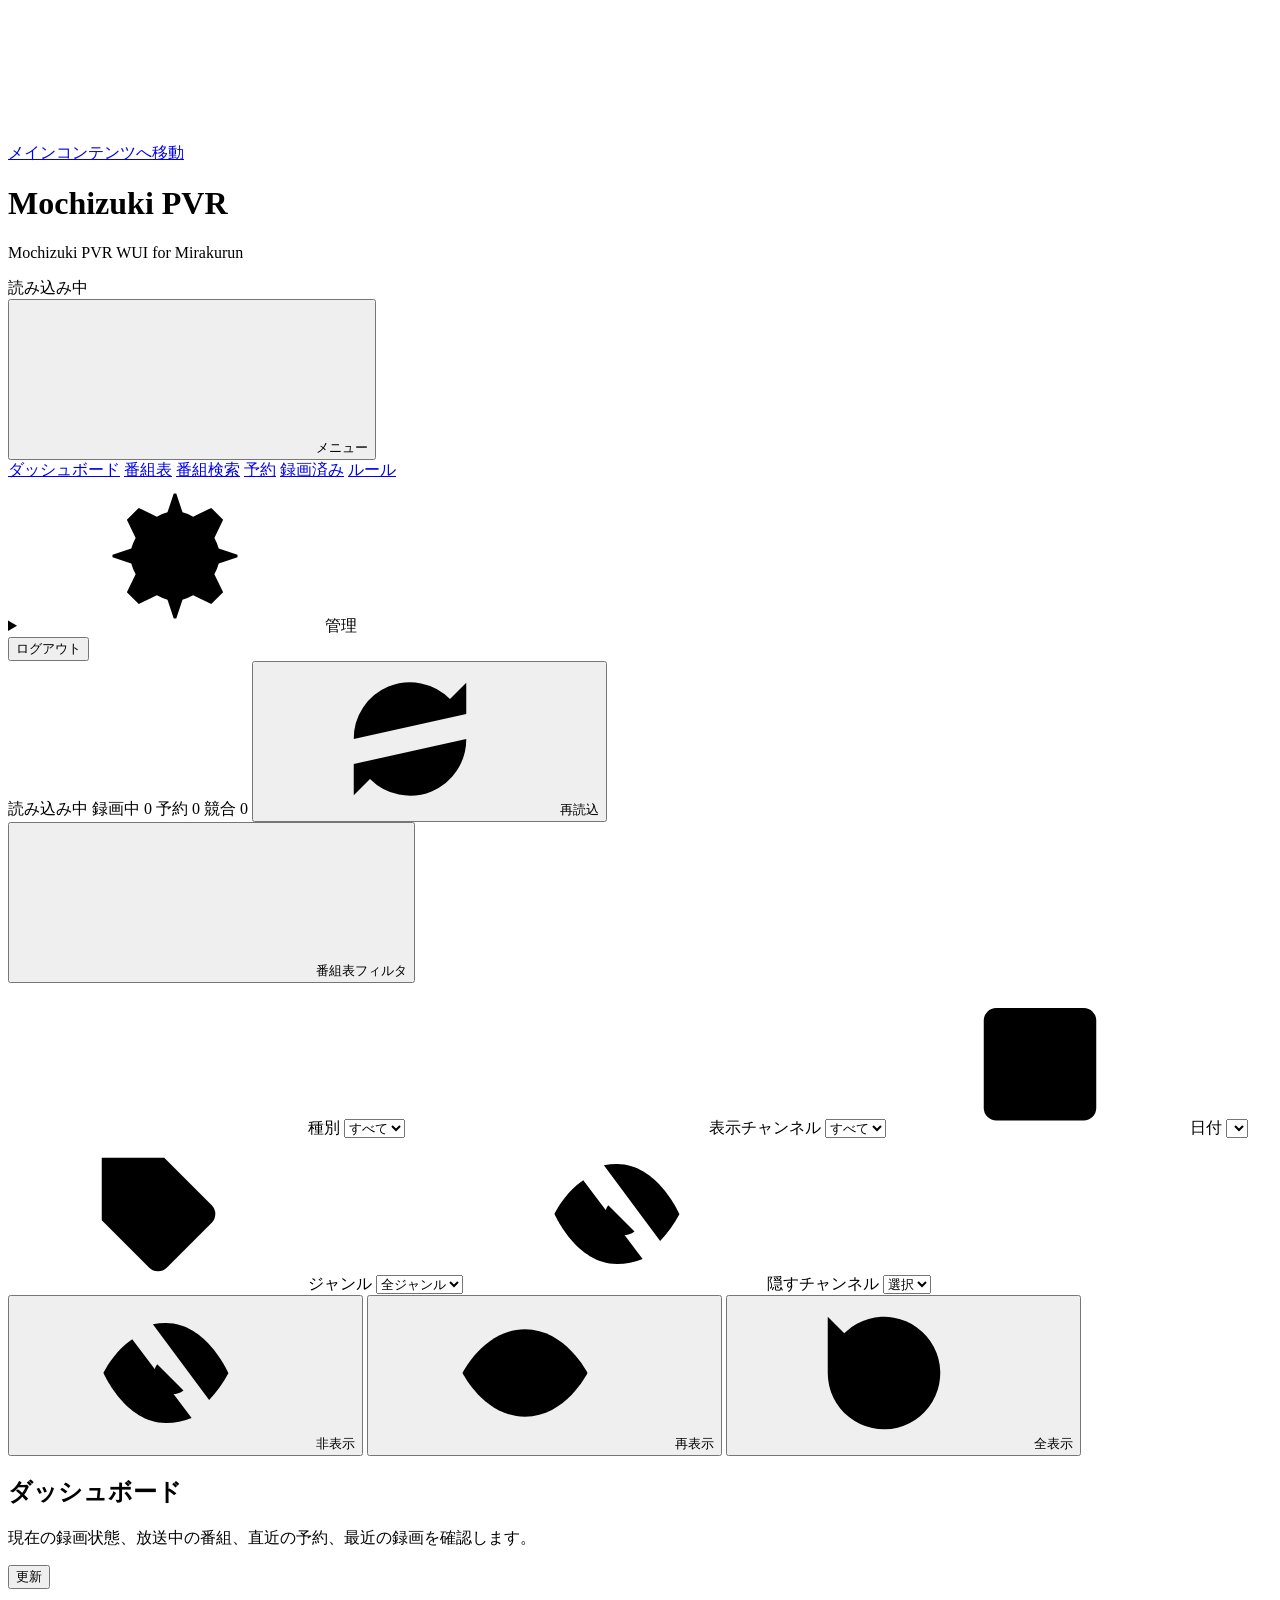
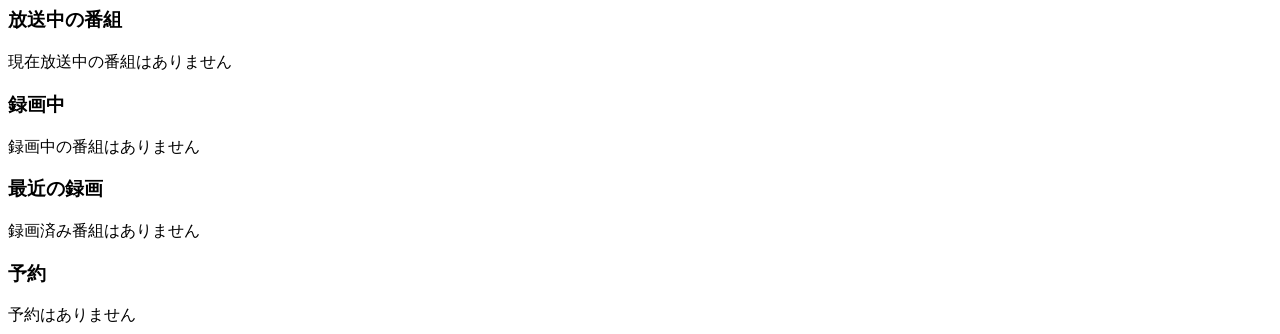
==== web/index.html @ fab5adf1 "Rename Strata PVR to Mochizuki PVR with upgrade compatibility" ====
<!doctype html>
<html lang="ja">
<head>
  <meta charset="utf-8">
  <meta name="viewport" content="width=device-width, initial-scale=1, viewport-fit=cover">
  <title>Mochizuki PVR WUI</title>
  <link rel="icon" href="data:,">
  <link rel="stylesheet" href="/styles.css">
</head>
<body>
  <a class="skip-link" href="#mainContent">メインコンテンツへ移動</a>
  <svg class="icon-sprite" aria-hidden="true" focusable="false">
    <symbol id="icon-calendar" viewBox="0 0 24 24">
      <path d="M8 2v4"></path><path d="M16 2v4"></path><path d="M3 10h18"></path><rect x="3" y="4" width="18" height="18" rx="2"></rect>
    </symbol>
    <symbol id="icon-chevron-left" viewBox="0 0 24 24">
      <path d="m15 18-6-6 6-6"></path>
    </symbol>
    <symbol id="icon-chevron-right" viewBox="0 0 24 24">
      <path d="m9 18 6-6-6-6"></path>
    </symbol>
    <symbol id="icon-chevrons-left" viewBox="0 0 24 24">
      <path d="m11 17-5-5 5-5"></path><path d="m18 17-5-5 5-5"></path>
    </symbol>
    <symbol id="icon-chevrons-right" viewBox="0 0 24 24">
      <path d="m6 17 5-5-5-5"></path><path d="m13 17 5-5-5-5"></path>
    </symbol>
    <symbol id="icon-eye" viewBox="0 0 24 24">
      <path d="M2 12s3.5-7 10-7 10 7 10 7-3.5 7-10 7-10-7-10-7z"></path><circle cx="12" cy="12" r="3"></circle>
    </symbol>
    <symbol id="icon-eye-off" viewBox="0 0 24 24">
      <path d="m3 3 18 18"></path><path d="M10.6 10.6a3 3 0 0 0 4.2 4.2"></path><path d="M9.9 4.2A10.6 10.6 0 0 1 12 4c6.5 0 10 8 10 8a18.5 18.5 0 0 1-3.1 4.3"></path><path d="M6.6 6.6C3.6 8.6 2 12 2 12s3.5 8 10 8a10.8 10.8 0 0 0 4.1-.8"></path>
    </symbol>
    <symbol id="icon-external-link" viewBox="0 0 24 24">
      <path d="M15 3h6v6"></path><path d="M10 14 21 3"></path><path d="M21 14v5a2 2 0 0 1-2 2H5a2 2 0 0 1-2-2V5a2 2 0 0 1 2-2h5"></path>
    </symbol>
    <symbol id="icon-file-text" viewBox="0 0 24 24">
      <path d="M14 2H6a2 2 0 0 0-2 2v16a2 2 0 0 0 2 2h12a2 2 0 0 0 2-2V8z"></path><path d="M14 2v6h6"></path><path d="M16 13H8"></path><path d="M16 17H8"></path><path d="M10 9H8"></path>
    </symbol>
    <symbol id="icon-filter" viewBox="0 0 24 24">
      <path d="M4 5h16"></path><path d="M7 12h10"></path><path d="M10 19h4"></path>
    </symbol>
    <symbol id="icon-list" viewBox="0 0 24 24">
      <path d="M8 6h13"></path><path d="M8 12h13"></path><path d="M8 18h13"></path><path d="M3 6h.01"></path><path d="M3 12h.01"></path><path d="M3 18h.01"></path>
    </symbol>
    <symbol id="icon-grid" viewBox="0 0 24 24">
      <rect x="3" y="3" width="7" height="7" rx="1"></rect><rect x="14" y="3" width="7" height="7" rx="1"></rect><rect x="3" y="14" width="7" height="7" rx="1"></rect><rect x="14" y="14" width="7" height="7" rx="1"></rect>
    </symbol>
    <symbol id="icon-maximize" viewBox="0 0 24 24">
      <path d="M8 3H5a2 2 0 0 0-2 2v3"></path><path d="M21 8V5a2 2 0 0 0-2-2h-3"></path><path d="M3 16v3a2 2 0 0 0 2 2h3"></path><path d="M16 21h3a2 2 0 0 0 2-2v-3"></path>
    </symbol>
    <symbol id="icon-pause" viewBox="0 0 24 24">
      <path d="M8 5v14"></path><path d="M16 5v14"></path>
    </symbol>
    <symbol id="icon-play" viewBox="0 0 24 24">
      <polygon points="6 3 20 12 6 21 6 3"></polygon>
    </symbol>
    <symbol id="icon-refresh-cw" viewBox="0 0 24 24">
      <path d="M21 12a9 9 0 0 1-15.4 6.4L3 16"></path><path d="M3 21v-5h5"></path><path d="M3 12A9 9 0 0 1 18.4 5.6L21 8"></path><path d="M21 3v5h-5"></path>
    </symbol>
    <symbol id="icon-rotate-ccw" viewBox="0 0 24 24">
      <path d="M3 12a9 9 0 1 0 3-6.7L3 8"></path><path d="M3 3v5h5"></path>
    </symbol>
    <symbol id="icon-tag" viewBox="0 0 24 24">
      <path d="M20.6 13.4 13.4 20.6a2 2 0 0 1-2.8 0L3 13V3h10l7.6 7.6a2 2 0 0 1 0 2.8z"></path><path d="M7.5 7.5h.01"></path>
    </symbol>
    <symbol id="icon-volume-2" viewBox="0 0 24 24">
      <path d="M11 5 6 9H3v6h3l5 4z"></path><path d="M15.5 8.5a5 5 0 0 1 0 7"></path><path d="M19 5a10 10 0 0 1 0 14"></path>
    </symbol>
    <symbol id="icon-volume-x" viewBox="0 0 24 24">
      <path d="M11 5 6 9H3v6h3l5 4z"></path><path d="m16 9 5 5"></path><path d="m21 9-5 5"></path>
    </symbol>
    <symbol id="icon-settings" viewBox="0 0 24 24">
      <path d="M12.2 2h-.4l-1 3a7.3 7.3 0 0 0-1.7.7L6.2 4.3l-1.9 1.9 1.4 2.9a7.3 7.3 0 0 0-.7 1.7l-3 1v.4l3 1a7.3 7.3 0 0 0 .7 1.7l-1.4 2.9 1.9 1.9 2.9-1.4a7.3 7.3 0 0 0 1.7.7l1 3h.4l1-3a7.3 7.3 0 0 0 1.7-.7l2.9 1.4 1.9-1.9-1.4-2.9a7.3 7.3 0 0 0 .7-1.7l3-1v-.4l-3-1a7.3 7.3 0 0 0-.7-1.7l1.4-2.9-1.9-1.9-2.9 1.4a7.3 7.3 0 0 0-1.7-.7z"></path><circle cx="12" cy="12" r="3"></circle>
    </symbol>
    <symbol id="icon-picture-in-picture" viewBox="0 0 24 24">
      <rect x="3" y="5" width="18" height="14" rx="2"></rect><rect x="12" y="11" width="6" height="5" rx="1"></rect>
    </symbol>
  </svg>
  <header class="topbar">
    <div>
      <h1>Mochizuki PVR</h1>
      <p>Mochizuki PVR WUI for Mirakurun</p>
    </div>
    <div id="statusBadge" class="status-badge">読み込み中</div>
  </header>

  <nav class="main-nav" aria-label="メインナビゲーション">
    <button id="scheduleMenuButton" class="schedule-menu-button icon-button" type="button" title="メニュー" aria-label="メニュー" aria-expanded="false" aria-controls="mainNavDrawer"><svg class="icon"><use href="#icon-list"></use></svg><span class="screen-reader-only">メニュー</span></button>
    <div id="mainNavDrawer" class="main-nav-drawer">
      <div class="main-nav-links">
        <a href="#dashboard" data-view-link="dashboard" class="active">ダッシュボード</a>
        <a href="#schedule" data-view-link="schedule">番組表</a>
        <a href="#search" data-view-link="search">番組検索</a>
        <a href="#reserves" data-view-link="reserves">予約</a>
        <a href="#recorded" data-view-link="recorded">録画済み</a>
        <a href="#rules" data-view-link="rules">ルール</a>
      </div>
    </div>
    <details class="management-menu">
      <summary class="icon-button" title="管理" aria-label="管理"><svg class="icon"><use href="#icon-settings"></use></svg><span class="screen-reader-only">管理</span></summary>
      <div class="management-menu-list">
        <a href="#status" data-view-link="status">ステータス</a>
        <a href="#settings" data-view-link="settings">設定</a>
        <a href="#logs" data-view-link="logs">ログ</a>
      </div>
    </details>
    <button id="logoutButton" class="secondary-button" type="button">ログアウト</button>
    <div id="scheduleStatusSummary" class="schedule-status-summary">
      <span id="scheduleOperatorStatus" class="schedule-status-pill">読み込み中</span>
      <span id="scheduleRecordingSummary">録画中 0</span>
      <span id="scheduleReserveSummary">予約 0</span>
      <span id="scheduleConflictSummary" class="schedule-conflict-summary">競合 0</span>
      <button id="scheduleRefreshButton" class="icon-button" type="button" title="再読込" aria-label="再読込"><svg class="icon"><use href="#icon-refresh-cw"></use></svg><span class="screen-reader-only">再読込</span></button>
    </div>
    <button id="scheduleFilterButton" class="schedule-filter-button icon-button" type="button" title="番組表フィルタ" aria-label="番組表フィルタ" aria-expanded="false" aria-controls="scheduleNavControls"><svg class="icon"><use href="#icon-filter"></use></svg><span class="screen-reader-only">番組表フィルタ</span></button>
    <div id="scheduleNavControls" class="schedule-nav-controls" aria-label="番組表フィルタ">
      <label class="icon-field-label" for="scheduleType" title="種別"><svg class="icon"><use href="#icon-filter"></use></svg><span class="screen-reader-only">種別</span></label>
      <select id="scheduleType">
        <option value="">すべて</option>
        <option value="GR">GR</option>
        <option value="BS">BS</option>
        <option value="CS">CS</option>
        <option value="EX">EX</option>
      </select>
      <label class="icon-field-label" for="scheduleChannel" title="表示チャンネル"><svg class="icon"><use href="#icon-list"></use></svg><span class="screen-reader-only">表示チャンネル</span></label>
      <select id="scheduleChannel">
        <option value="">すべて</option>
      </select>
      <label class="icon-field-label" for="scheduleDay" title="日付"><svg class="icon"><use href="#icon-calendar"></use></svg><span class="screen-reader-only">日付</span></label>
      <select id="scheduleDay"></select>
      <label class="icon-field-label" for="scheduleGenre" title="ジャンル"><svg class="icon"><use href="#icon-tag"></use></svg><span class="screen-reader-only">ジャンル</span></label>
      <select id="scheduleGenre">
        <option value="">全ジャンル</option>
      </select>
      <label class="icon-field-label" for="scheduleHiddenChannel" title="隠すチャンネル"><svg class="icon"><use href="#icon-eye-off"></use></svg><span class="screen-reader-only">隠すチャンネル</span></label>
      <select id="scheduleHiddenChannel">
        <option value="">選択</option>
      </select>
      <button id="scheduleHideChannelButton" class="icon-button" type="button" title="選択したチャンネルを番組表から非表示にする" aria-label="選択したチャンネルを番組表から非表示にする"><svg class="icon"><use href="#icon-eye-off"></use></svg><span class="screen-reader-only">非表示</span></button>
      <button id="scheduleShowChannelButton" class="icon-button" type="button" title="選択したチャンネルを番組表に戻す" aria-label="選択したチャンネルを番組表に戻す"><svg class="icon"><use href="#icon-eye"></use></svg><span class="screen-reader-only">再表示</span></button>
      <button id="scheduleClearHiddenButton" class="icon-button" type="button" title="非表示チャンネルをすべて戻す" aria-label="非表示チャンネルをすべて戻す"><svg class="icon"><use href="#icon-rotate-ccw"></use></svg><span class="screen-reader-only">全表示</span></button>
    </div>
  </nav>

  <main id="mainContent" class="workspace">
    <section class="view active" data-view="dashboard">
      <div class="view-head">
        <div>
          <h2>ダッシュボード</h2>
          <p>現在の録画状態、放送中の番組、直近の予約、最近の録画を確認します。</p>
        </div>
        <div class="panel-actions">
          <button id="refreshButton" type="button" title="再読込">更新</button>
        </div>
      </div>
      <section class="content-grid dashboard-grid">
        <section class="panel wide-panel dashboard-on-air-panel">
          <h3>放送中の番組</h3>
          <div id="onAirList" class="list empty">現在放送中の番組はありません</div>
        </section>
        <section class="panel wide-panel dashboard-summary-panel dashboard-recording-panel">
          <h3>録画中</h3>
          <div id="recordingList" class="list empty">録画中の番組はありません</div>
        </section>
        <section class="panel dashboard-list-panel dashboard-recorded-panel">
          <div class="panel-head">
            <h3>最近の録画</h3>
          </div>
          <div id="recordedList" class="list empty">録画済み番組はありません</div>
        </section>
        <section class="panel dashboard-list-panel dashboard-reserve-panel">
          <h3>予約</h3>
          <div id="reserveList" class="list empty">予約はありません</div>
        </section>
      </section>
    </section>

    <section class="view" data-view="schedule" hidden>
      <div class="view-head">
        <div>
          <h2>番組表</h2>
          <p>時間軸・チャンネル軸で番組表を確認します。</p>
        </div>
        <div class="schedule-controls" aria-label="番組表操作">
          <label class="control-field" for="scheduleWindow">
            <span>範囲</span>
            <select id="scheduleWindow">
              <option value="day">24時間</option>
              <option value="three-days">72時間</option>
              <option value="all">今後すべて</option>
            </select>
          </label>
        </div>
      </div>
      <div id="scheduleList" class="list empty">番組表データがありません</div>
      <div class="schedule-zoom-controls" aria-label="番組表ズーム">
        <button id="scheduleZoomOutButton" type="button" title="時間間隔を狭くする" aria-label="番組表を縮小">-</button>
        <span id="scheduleZoomLabel" class="schedule-zoom-label">標準</span>
        <button id="scheduleZoomInButton" type="button" title="時間間隔を広くする" aria-label="番組表を拡大">+</button>
      </div>
    </section>

    <section class="view" data-view="search" hidden>
      <div class="view-head">
        <div>
          <h2>番組検索</h2>
          <p>番組表から条件に一致する今後の番組を検索します。</p>
        </div>
      </div>
      <div class="list-filter-controls search-filter-controls" aria-label="番組検索条件">
        <label class="control-field" for="searchQuery">
          <span>検索</span>
          <input id="searchQuery" type="search" autocomplete="off" placeholder="タイトル、説明、チャンネル">
        </label>
        <label class="control-field" for="searchCategory">
          <span>ジャンル</span>
          <select id="searchCategory">
            <option value="">全ジャンル</option>
          </select>
        </label>
        <label class="control-field" for="searchType">
          <span>種別</span>
          <select id="searchType">
            <option value="">すべて</option>
            <option value="GR">GR</option>
            <option value="BS">BS</option>
            <option value="CS">CS</option>
            <option value="EX">EX</option>
          </select>
        </label>
        <label class="control-field" for="searchTitle">
          <span>タイトル</span>
          <input id="searchTitle" type="search" autocomplete="off" placeholder="タイトル">
        </label>
        <label class="control-field" for="searchDescription">
          <span>説明</span>
          <input id="searchDescription" type="search" autocomplete="off" placeholder="説明文">
        </label>
        <label class="control-field" for="searchProgramID">
          <span>番組ID</span>
          <input id="searchProgramID" type="search" autocomplete="off" placeholder="program id">
        </label>
        <label class="control-field" for="searchChannelID">
          <span>チャンネル</span>
          <select id="searchChannelID">
            <option value="">全チャンネル</option>
          </select>
        </label>
        <label class="control-field" for="searchStartHour">
          <span>何時から</span>
          <input id="searchStartHour" type="number" min="0" max="23" step="1" inputmode="numeric" placeholder="0">
        </label>
        <label class="control-field" for="searchEndHour">
          <span>何時まで</span>
          <input id="searchEndHour" type="number" min="1" max="24" step="1" inputmode="numeric" placeholder="24">
        </label>
        <button id="searchFilterReset" class="filter-clear-button" type="button">クリア</button>
        <span id="searchListFilterSummary" class="list-filter-summary" role="status" aria-live="polite" aria-atomic="true">0件</span>
      </div>
      <div class="list-pagination-controls" aria-label="番組検索ページング">
        <span id="searchPageSummary" class="list-page-summary" data-search-page-summary>番組検索</span>
        <div class="pagination-buttons">
          <button id="searchFirstPage" data-search-page-control="first" type="button" title="最初のページ">最初</button>
          <button id="searchPrevPage" data-search-page-control="prev" type="button" title="前のページ">前へ</button>
          <button id="searchNextPage" data-search-page-control="next" type="button" title="次のページ">次へ</button>
          <button id="searchLastPage" data-search-page-control="last" type="button" title="最後のページ">最後</button>
        </div>
      </div>
      <div id="searchList" class="list empty">番組検索データがありません</div>
      <div class="list-pagination-controls pagination-bottom" aria-label="番組検索ページング（下部）">
        <span class="list-page-summary" data-search-page-summary>番組検索</span>
        <div class="pagination-buttons">
          <button data-search-page-control="first" type="button" title="最初のページ">最初</button>
          <button data-search-page-control="prev" type="button" title="前のページ">前へ</button>
          <button data-search-page-control="next" type="button" title="次のページ">次へ</button>
          <button data-search-page-control="last" type="button" title="最後のページ">最後</button>
        </div>
      </div>
    </section>

    <section class="view" data-view="reserves" hidden>
      <div class="view-head">
        <div>
          <h2>予約</h2>
          <p>手動予約、自動予約、スキップ状態を確認します。</p>
        </div>
      </div>
      <div class="list-filter-controls reservation-filter-controls" aria-label="予約フィルタ">
        <label class="control-field" for="reserveListQuery">
          <span>検索</span>
          <input id="reserveListQuery" type="search" autocomplete="off" placeholder="タイトル、説明、チャンネル">
        </label>
          <label class="control-field" for="reserveListCategory">
            <span>ジャンル</span>
            <select id="reserveListCategory">
              <option value="">全ジャンル</option>
            </select>
          </label>
          <label class="control-field" for="reserveListType">
            <span>予約種別</span>
            <select id="reserveListType">
              <option value="">すべて</option>
              <option value="manual">手動予約</option>
              <option value="auto">自動予約</option>
              <option value="skip">スキップ</option>
            </select>
          </label>
          <label class="control-field" for="reserveListSort">
            <span>並び順</span>
            <select id="reserveListSort">
              <option value="startAsc">開始時刻 昇順</option>
              <option value="startDesc">開始時刻 降順</option>
              <option value="category">ジャンル</option>
              <option value="title">タイトル</option>
              <option value="duration">長さ</option>
            </select>
          </label>
          <button id="reserveListFilterReset" class="filter-clear-button" type="button">クリア</button>
          <span id="reserveListFilterSummary" class="list-filter-summary" role="status" aria-live="polite" aria-atomic="true">0件</span>
        </div>
      <div id="reserveListPage" class="list empty">予約はありません</div>
    </section>

    <section class="view" data-view="recorded" hidden>
      <div class="view-head">
        <div>
          <h2>録画済み</h2>
          <p>録画済み番組の再生、変換、ダウンロード、削除を行います。</p>
        </div>
        <div class="panel-actions">
          <div class="view-toggle" role="group" aria-label="録画済みの表示形式">
            <button class="view-toggle-button" data-recorded-view-mode="list" type="button" aria-pressed="true" title="録画済みを一覧で表示">
              <svg class="icon" aria-hidden="true"><use href="#icon-list"></use></svg>
              <span>一覧</span>
            </button>
            <button class="view-toggle-button" data-recorded-view-mode="tile" type="button" aria-pressed="false" title="録画済みをタイルで表示">
              <svg class="icon" aria-hidden="true"><use href="#icon-grid"></use></svg>
              <span>タイル</span>
            </button>
          </div>
          <button id="recordedCleanupButton" type="button" title="実ファイルが見つからない録画済み項目を整理">クリーンアップ</button>
        </div>
      </div>
      <div class="list-filter-controls" aria-label="録画済みフィルタ">
        <label class="control-field" for="recordedListQuery">
          <span>検索</span>
          <input id="recordedListQuery" type="search" autocomplete="off" placeholder="タイトル、説明、チャンネル">
        </label>
          <label class="control-field" for="recordedListCategory">
            <span>ジャンル</span>
            <select id="recordedListCategory">
              <option value="">全ジャンル</option>
            </select>
          </label>
          <label class="control-field" for="recordedListSort">
            <span>並び順</span>
            <select id="recordedListSort">
              <option value="startDesc">開始時刻 降順</option>
              <option value="startAsc">開始時刻 昇順</option>
              <option value="category">ジャンル</option>
              <option value="title">タイトル</option>
              <option value="duration">長さ</option>
            </select>
          </label>
          <button id="recordedListFilterReset" class="filter-clear-button" type="button">クリア</button>
          <span id="recordedListFilterSummary" class="list-filter-summary">0件</span>
        </div>
      <div class="list-pagination-controls" aria-label="録画済みページング">
        <label class="control-field compact-control" for="recordedListPageSize">
          <span>表示件数</span>
          <select id="recordedListPageSize" data-recorded-page-size>
            <option value="50">50件</option>
            <option value="100">100件</option>
            <option value="200">200件</option>
          </select>
        </label>
        <div class="pagination-buttons" role="group" aria-label="録画済みページ移動">
          <button id="recordedListFirstPage" data-recorded-page-control="first" type="button">最初</button>
          <button id="recordedListPrevPage" data-recorded-page-control="prev" type="button">前へ</button>
          <span id="recordedListPageSummary" class="list-page-summary" data-recorded-page-summary aria-live="polite">0件</span>
          <button id="recordedListNextPage" data-recorded-page-control="next" type="button">次へ</button>
          <button id="recordedListLastPage" data-recorded-page-control="last" type="button">最後</button>
        </div>
      </div>
      <div id="recordedCleanupStatus" class="cleanup-status" role="status" aria-live="polite" hidden></div>
      <div id="recordedListPage" class="list empty">録画済み番組はありません</div>
      <div class="list-pagination-controls pagination-bottom" aria-label="録画済みページング（下部）">
        <label class="control-field compact-control">
          <span>表示件数</span>
          <select data-recorded-page-size>
            <option value="50">50件</option>
            <option value="100">100件</option>
            <option value="200">200件</option>
          </select>
        </label>
        <div class="pagination-buttons" role="group" aria-label="録画済みページ移動（下部）">
          <span class="list-page-summary" data-recorded-page-summary aria-live="polite">0件</span>
          <button data-recorded-page-control="first" type="button">最初</button>
          <button data-recorded-page-control="prev" type="button">前へ</button>
          <button data-recorded-page-control="next" type="button">次へ</button>
          <button data-recorded-page-control="last" type="button">最後</button>
        </div>
      </div>
    </section>

    <section class="view" data-view="rules" hidden>
      <div class="view-head">
        <div>
          <h2>ルール</h2>
          <p>予約ルールを編集します。</p>
        </div>
        <div class="panel-actions">
          <button id="forceSchedulerButton" type="button" title="スケジューラを実行">スケジューラ実行</button>
        </div>
      </div>
      <section class="panel">
        <div class="rule-builder">
          <div class="rule-form-status" id="ruleFormStatus" role="status" aria-live="polite" aria-atomic="true">新規作成</div>
          <label>
            <span>予約タイトル reserve_titles</span>
            <input id="ruleTitle" type="text" autocomplete="off" placeholder="正規表現、複数はカンマ区切り">
          </label>
          <label>
            <span>除外タイトル ignore_titles</span>
            <input id="ruleIgnoreTitle" type="text" autocomplete="off" placeholder="正規表現、複数はカンマ区切り">
          </label>
          <label>
            <span>予約説明 reserve_descriptions</span>
            <input id="ruleDescription" type="text" autocomplete="off" placeholder="正規表現、複数はカンマ区切り">
          </label>
          <label>
            <span>除外説明 ignore_descriptions</span>
            <input id="ruleIgnoreDescription" type="text" autocomplete="off" placeholder="正規表現、複数はカンマ区切り">
          </label>
          <label>
            <span>種別</span>
            <select id="ruleType">
              <option value="">すべて</option>
              <option value="GR">GR</option>
              <option value="BS">BS</option>
              <option value="CS">CS</option>
              <option value="EX">EX</option>
            </select>
          </label>
          <label>
            <span>SID</span>
            <input id="ruleSid" type="number" min="1" step="1" inputmode="numeric">
          </label>
          <label>
            <span>複数カテゴリ categories</span>
            <select id="ruleCategories" multiple size="5" aria-label="複数カテゴリを選択"></select>
          </label>
          <label>
            <span>チャンネル</span>
            <select id="ruleChannels" multiple size="5" aria-label="チャンネルを複数選択"></select>
          </label>
          <label>
            <span>除外チャンネル</span>
            <select id="ruleIgnoreChannels" multiple size="5" aria-label="除外チャンネルを複数選択"></select>
          </label>
          <label>
            <span>フラグ</span>
            <input id="ruleFlags" type="text" autocomplete="off" placeholder="カンマ区切り">
          </label>
          <label>
            <span>除外フラグ</span>
            <input id="ruleIgnoreFlags" type="text" autocomplete="off" placeholder="カンマ区切り">
          </label>
          <label>
            <span>最短分 duration.min</span>
            <input id="ruleDurationMin" type="number" min="0" step="1" inputmode="numeric">
          </label>
          <label>
            <span>最長分 duration.max</span>
            <input id="ruleDurationMax" type="number" min="0" step="1" inputmode="numeric">
          </label>
          <label>
            <span>開始時 hour.start</span>
            <input id="ruleHourStart" type="number" min="0" max="23" step="1" inputmode="numeric" placeholder="0-23">
          </label>
          <label>
            <span>終了時 hour.end</span>
            <input id="ruleHourEnd" type="number" min="1" max="24" step="1" inputmode="numeric" placeholder="1-24">
          </label>
          <div class="filename-format-field">
            <label>
              <span>録画ファイル名</span>
              <input id="ruleRecordedFormat" type="text" autocomplete="off" placeholder="<title>.m2ts" aria-describedby="ruleRecordedFormatHelp">
            </label>
            <div id="ruleRecordedFormatHelp" class="filename-format-help">
              <p><code>&lt;...&gt;</code> で囲まれた部分は、録画時に番組情報へ置き換わる「置換タグ」です。タグ以外の文字はそのままファイル名に残ります。</p>
              <p class="filename-format-example">例: <code>&lt;title&gt;.m2ts</code> → <code>番組タイトル.m2ts</code></p>
              <details>
                <summary>使用できるタグ</summary>
                <dl class="filename-format-token-list">
                  <dt><code>&lt;title&gt;</code></dt><dd>番組タイトル</dd>
                  <dt><code>&lt;fulltitle&gt;</code></dt><dd>完全な番組タイトル</dd>
                  <dt><code>&lt;subtitle&gt;</code></dt><dd>サブタイトル</dd>
                  <dt><code>&lt;date:...&gt;</code></dt><dd>番組開始日時（例: <code>&lt;date:yymmdd-HHMM&gt;</code>）</dd>
                  <dt><code>&lt;id&gt;</code></dt><dd>番組 ID</dd>
                  <dt><code>&lt;type&gt;</code></dt><dd>放送種別</dd>
                  <dt><code>&lt;channel&gt;</code></dt><dd>チャンネル</dd>
                  <dt><code>&lt;channel-id&gt;</code></dt><dd>チャンネル ID</dd>
                  <dt><code>&lt;channel-sid&gt;</code></dt><dd>サービス ID（SID）</dd>
                  <dt><code>&lt;channel-name&gt;</code></dt><dd>チャンネル名</dd>
                  <dt><code>&lt;tuner&gt;</code></dt><dd>使用チューナー名</dd>
                  <dt><code>&lt;episode&gt;</code></dt><dd>話数（例: <code>&lt;episode:03&gt;</code> で 3 桁にゼロ埋め）</dd>
                  <dt><code>&lt;category&gt;</code></dt><dd>番組カテゴリ</dd>
                </dl>
                <p class="filename-format-note">日付の書式には <code>yyyy</code>、<code>mm</code>、<code>dd</code>、<code>HH</code>、<code>MM</code>、<code>ss</code> などを使えます。UTC で表示する場合は <code>&lt;date:UTC:...&gt;</code> とします。</p>
              </details>
            </div>
          </div>
          <label class="checkbox-label">
            <span>無効</span>
            <input id="ruleDisabled" type="checkbox">
          </label>
          <label class="rule-extra-json">
            <span>追加JSON</span>
            <textarea id="ruleExtraJson" class="compact-json-editor" spellcheck="false" aria-label="追加ルールJSON" placeholder="{ &quot;field&quot;: &quot;value&quot; }"></textarea>
          </label>
          <button id="addBasicRuleButton" type="button" title="フォームの内容からルールを追加">フォームから追加</button>
          <button id="saveBasicRuleButton" type="button" title="フォームの内容で編集中のルールを保存" disabled>フォーム保存</button>
          <button id="resetRuleFormButton" type="button" title="フォーム編集を解除" disabled>フォーム解除</button>
        </div>
        <div class="list-filter-controls rule-list-controls" aria-label="ルールフィルタ">
          <label class="control-field" for="ruleListQuery">
            <span>検索</span>
            <input id="ruleListQuery" type="search" autocomplete="off" placeholder="番号、タイトル、条件JSON">
          </label>
          <label class="control-field" for="ruleListState">
            <span>状態</span>
            <select id="ruleListState">
              <option value="">すべて</option>
              <option value="enabled">有効</option>
              <option value="disabled">無効</option>
            </select>
          </label>
          <label class="control-field" for="ruleListSort">
            <span>並び順</span>
            <select id="ruleListSort">
              <option value="indexAsc">番号 昇順</option>
              <option value="indexDesc">番号 降順</option>
              <option value="state">状態</option>
              <option value="title">条件</option>
            </select>
          </label>
          <button id="ruleListFilterReset" class="filter-clear-button" type="button">クリア</button>
          <span id="ruleListFilterSummary" class="list-filter-summary" role="status" aria-live="polite" aria-atomic="true">0件</span>
        </div>
        <div id="ruleList" class="list empty">ルールはありません</div>
      </section>
    </section>

    <section class="view" data-view="logs" hidden>
      <div class="view-head">
        <div>
          <h2>ログ</h2>
          <p>スケジューラ / オペレータ / WUI のログ末尾を確認します。</p>
        </div>
        <button id="refreshLogsButton" type="button" title="ログを更新">ログ更新</button>
      </div>
      <div class="log-grid">
        <section>
          <h3>スケジューラ</h3>
          <pre id="schedulerLog" class="log-view">ログはありません</pre>
        </section>
        <section>
          <h3>オペレータ</h3>
          <pre id="operatorLog" class="log-view">ログはありません</pre>
        </section>
        <section>
          <h3>WUI</h3>
          <pre id="wuiLog" class="log-view">ログはありません</pre>
        </section>
      </div>
    </section>

    <section class="view" data-view="status" hidden>
      <div class="view-head">
        <div>
          <h2>ステータス</h2>
          <p>サーバーの稼働状態、リソース、ストレージを確認します。</p>
        </div>
      </div>
      <div class="status-grid">
        <section class="panel status-resource-panel">
          <h3>リソース</h3>
          <dl id="resourceList" class="settings-list">
            <dt>リソース</dt>
            <dd>読み込み中</dd>
          </dl>
        </section>
        <section class="panel status-resource-panel">
          <h3>ストレージ</h3>
          <dl id="storageList" class="settings-list">
            <dt>ストレージ</dt>
            <dd>読み込み中</dd>
          </dl>
        </section>
        <section class="panel metric-panel">
          <div class="panel-head">
            <h3>ストレージ使用率</h3>
            <p id="storageChartSummary">読み込み中</p>
          </div>
          <div id="storagePieChart" class="pie-chart" role="img" aria-label="ストレージ使用率" aria-describedby="storageChartSummary"></div>
        </section>
        <section class="panel metric-panel wide-panel">
          <div class="panel-head">
            <h3>CPU / メモリ使用率</h3>
            <p id="resourceChartSummary">直近6時間</p>
          </div>
          <div id="resourceLineChart" class="line-chart" role="img" aria-label="CPUとメモリの直近6時間使用率" aria-describedby="resourceChartSummary"></div>
        </section>
      </div>
    </section>

    <section class="view" data-view="settings" hidden>
      <div class="view-head">
        <div>
          <h2>設定</h2>
        <p>現在の設定値を確認します。</p>
        </div>
      </div>
      <div class="settings-grid">
        <section class="panel">
          <h3>設定</h3>
          <dl id="settingsList" class="settings-list">
            <dt>設定</dt>
            <dd>読み込み中</dd>
          </dl>
        </section>
      </div>
      <section id="mochizukiConfigPanel" class="panel config-form-panel" hidden>
        <div class="panel-head">
          <div>
            <h3>Mochizuki PVR 設定</h3>
            <p>接続、録画、認証を管理します。</p>
          </div>
          <div class="row-actions">
            <button id="saveMochizukiConfigButton" type="button" title="Mochizuki PVR 設定を保存">保存</button>
          </div>
        </div>
        <form id="mochizukiConfigForm" class="config-form-shell" autocomplete="off" novalidate>
          <div id="mochizukiConfigValidationSummary" class="config-validation-summary" role="alert" aria-atomic="true" hidden></div>
          <fieldset class="config-fieldset">
            <legend>接続</legend>
            <div class="config-form">
              <label><span>Mirakurun URL</span><input id="mochizukiMirakurunURL" class="config-form-control" type="url" autocomplete="off" placeholder="http://127.0.0.1:40772" required></label>
              <label><span>待受アドレス</span><input id="mochizukiListenAddress" class="config-form-control" type="text" autocomplete="off" placeholder="0.0.0.0" required></label>
              <label><span>ポート</span><input id="mochizukiWebPort" class="config-form-control" type="number" min="1" max="65535" step="1" inputmode="numeric" required></label>
            </div>
          </fieldset>
          <fieldset class="config-fieldset">
            <legend>認証</legend>
            <label class="config-toggle"><input id="mochizukiAuthEnabled" type="checkbox"><span><strong>ログイン認証</strong><small>ネットワーク経由のアクセスにログインを要求します。</small></span></label>
            <div id="mochizukiAuthUsers" class="config-user-list"></div>
            <button id="addMochizukiUserButton" class="secondary-button" type="button">ユーザーを追加</button>
          </fieldset>
          <fieldset id="mochizukiAPITokensSection" class="config-fieldset" hidden>
            <legend>APIトークン</legend>
            <p class="config-help">外部プログラムは <code>Authorization: Bearer &lt;token&gt;</code> で利用できます。トークンは発行時に一度だけ表示されます。</p>
            <div class="config-form">
              <label><span>トークン名</span><input id="mochizukiAPITokenName" class="config-form-control" type="text" maxlength="64" autocomplete="off" placeholder="例: home-assistant"></label>
              <button id="createMochizukiAPITokenButton" class="secondary-button" type="button">トークンを発行</button>
            </div>
            <div id="mochizukiAPITokenSecret" class="config-help" hidden></div>
            <div id="mochizukiAPITokens" class="config-user-list"></div>
          </fieldset>
          <fieldset class="config-fieldset">
            <legend>録画</legend>
            <div class="config-form">
              <label><span>保存先</span><input id="mochizukiRecordingDirectory" class="config-form-control" type="text" autocomplete="off" required></label>
              <div class="filename-format-field">
                <label><span>ファイル名形式</span><input id="mochizukiFilenameFormat" class="config-form-control" type="text" autocomplete="off" required aria-describedby="mochizukiFilenameFormatHelp"></label>
                <div id="mochizukiFilenameFormatHelp" class="filename-format-help">
                  <p><code>&lt;...&gt;</code> で囲まれた部分は、録画時に番組情報へ置き換わる「置換タグ」です。タグ以外の文字はそのままファイル名に残ります。</p>
                  <p class="filename-format-example">例: <code>&lt;title&gt;.m2ts</code> → <code>番組タイトル.m2ts</code></p>
                  <details>
                    <summary>使用できるタグ</summary>
                    <dl class="filename-format-token-list">
                      <dt><code>&lt;title&gt;</code></dt><dd>番組タイトル</dd>
                      <dt><code>&lt;fulltitle&gt;</code></dt><dd>完全な番組タイトル</dd>
                      <dt><code>&lt;subtitle&gt;</code></dt><dd>サブタイトル</dd>
                      <dt><code>&lt;date:...&gt;</code></dt><dd>番組開始日時（例: <code>&lt;date:yymmdd-HHMM&gt;</code>）</dd>
                      <dt><code>&lt;id&gt;</code></dt><dd>番組 ID</dd>
                      <dt><code>&lt;type&gt;</code></dt><dd>放送種別</dd>
                      <dt><code>&lt;channel&gt;</code></dt><dd>チャンネル</dd>
                      <dt><code>&lt;channel-id&gt;</code></dt><dd>チャンネル ID</dd>
                      <dt><code>&lt;channel-sid&gt;</code></dt><dd>サービス ID（SID）</dd>
                      <dt><code>&lt;channel-name&gt;</code></dt><dd>チャンネル名</dd>
                      <dt><code>&lt;tuner&gt;</code></dt><dd>使用チューナー名</dd>
                      <dt><code>&lt;episode&gt;</code></dt><dd>話数（例: <code>&lt;episode:03&gt;</code> で 3 桁にゼロ埋め）</dd>
                      <dt><code>&lt;category&gt;</code></dt><dd>番組カテゴリ</dd>
                    </dl>
                    <p class="filename-format-note">日付の書式には <code>yyyy</code>、<code>mm</code>、<code>dd</code>、<code>HH</code>、<code>MM</code>、<code>ss</code> などを使えます。UTC で表示する場合は <code>&lt;date:UTC:...&gt;</code> とします。</p>
                  </details>
                </div>
              </div>
              <label><span>録画開始マージン（秒、負数可）</span><input id="mochizukiRecordingStartMargin" class="config-form-control" type="number" step="1" inputmode="numeric" title="正数で番組開始時刻より前、負数で番組開始時刻より後に録画を開始します。" required></label>
              <label><span>録画終了マージン（秒、負数可）</span><input id="mochizukiRecordingEndMargin" class="config-form-control" type="number" step="1" inputmode="numeric" title="正数で番組終了時刻より後、負数で番組終了時刻より前に録画を終了します。" required></label>
              <label><span>録画優先度</span><input id="mochizukiRecordingPriority" class="config-form-control" type="number" step="1" inputmode="numeric"></label>
              <label><span>競合優先度</span><input id="mochizukiConflictedPriority" class="config-form-control" type="number" step="1" inputmode="numeric"></label>
              <label><span>空き容量しきい値 MB</span><input id="mochizukiLowSpaceThreshold" class="config-form-control" type="number" min="0" step="1" inputmode="numeric"></label>
              <label><span>容量不足時の動作</span><select id="mochizukiLowSpaceAction" class="config-form-control"><option value="remove">古い録画を削除</option><option value="stop">録画を停止</option></select></label>
              <label><span>プレビュー保持日数</span><input id="mochizukiPreviewCacheMaxAge" class="config-form-control" type="number" min="0" step="1" inputmode="numeric"></label>
              <label><span>プレビュー上限 MB</span><input id="mochizukiPreviewCacheMaxSize" class="config-form-control" type="number" min="0" step="1" inputmode="numeric"></label>
            </div>
            <div class="config-action-row">
              <div class="config-action-copy"><strong>プレビューキャッシュ</strong><small>保存済みのプレビュー画像をすべて削除します。次回表示時に再生成されます。</small></div>
              <button id="clearMochizukiPreviewCacheButton" class="danger-button" type="button">キャッシュをクリア</button>
            </div>
            <div class="config-action-row">
              <div class="config-action-copy"><strong>局ロゴキャッシュ</strong><small>保存済みの局ロゴをすべて削除します。次回表示時に最新のロゴを取得します。</small></div>
              <button id="clearMochizukiLogoCacheButton" class="danger-button" type="button">ロゴをクリア</button>
            </div>
          </fieldset>
          <fieldset class="config-fieldset">
            <legend>サービス</legend>
            <div class="config-form">
              <label><span>除外サービス</span><input id="mochizukiExcludedServices" class="config-form-control" type="text" inputmode="numeric" placeholder="32736, 32737"></label>
              <label><span>サービス順</span><input id="mochizukiServiceOrder" class="config-form-control" type="text" inputmode="numeric" placeholder="32736, 32737"></label>
              <label><span>文字正規化</span><select id="mochizukiNormalizationForm" class="config-form-control"><option value="">未設定</option><option value="NFC">NFC</option><option value="NFD">NFD</option><option value="NFKC">NFKC</option><option value="NFKD">NFKD</option></select></label>
            </div>
          </fieldset>
          <fieldset class="config-fieldset">
            <legend>録画後処理</legend>
            <p id="mochizukiPostProcessHelp" class="config-help">録画が正常完了した後に実行するコマンドです。実行ファイルと引数を分けて指定します。登録順に実行し、失敗またはタイムアウトした場合は後続を実行しません。未指定なら実行しません。</p>
            <div id="mochizukiPostProcessCommands" class="post-process-command-list" aria-describedby="mochizukiPostProcessHelp"></div>
            <button id="addPostProcessCommandButton" class="secondary-button" type="button">コマンドを追加</button>
            <div class="config-form config-form-detail">
              <label><span>タイムアウト（秒）</span><input id="mochizukiPostProcessTimeout" class="config-form-control" type="number" min="0" step="1" inputmode="numeric" required aria-describedby="mochizukiPostProcessTimeoutHelp"></label>
              <label><span>最大同時実行数</span><input id="mochizukiPostProcessMaxConcurrent" class="config-form-control" type="number" min="0" step="1" inputmode="numeric" required aria-describedby="mochizukiPostProcessMaxConcurrentHelp"></label>
            </div>
            <p id="mochizukiPostProcessTimeoutHelp" class="config-help">0 は既定の 10 分です。コマンドの終了コードと出力は operator ログに記録され、失敗しても録画済みファイルは保持されます。</p>
            <p id="mochizukiPostProcessMaxConcurrentHelp" class="config-help">0 は 1 件です。複数の録画が完了した場合も、この数までコマンド列を同時に実行します。</p>
            <details class="post-process-help">
              <summary>FFmpeg の記述例と利用可能な値</summary>
              <p>例として、録画を MP4 に再エンコードする場合は、コマンドに <code>ffmpeg</code> を指定し、以下を引数として 1 行ずつ入力します。<code>-crf</code> が画質（小さいほど高画質）、<code>-preset</code> がエンコード速度です。</p>
              <ol class="post-process-example" aria-label="FFmpeg の引数例">
                <li><code>-y</code></li><li><code>-i</code></li><li><code>{recordedPath}</code></li><li><code>-c:v</code></li><li><code>libx264</code></li><li><code>-crf</code></li><li><code>23</code></li><li><code>-preset</code></li><li><code>medium</code></li><li><code>-c:a</code></li><li><code>aac</code></li><li><code>-b:a</code></li><li><code>192k</code></li><li><code>/mnt/archive/{programID}.mp4</code></li>
              </ol>
              <p>引数では <code>{recordedPath}</code>、<code>{programID}</code>、<code>{title}</code>、<code>{channelName}</code>、<code>{channelType}</code>、<code>{channelNumber}</code>、<code>{startAtUnixMilli}</code>、<code>{endAtUnixMilli}</code> を使えます。完全な番組 JSON は標準入力で渡されます。</p>
            </details>
          </fieldset>
          <fieldset class="config-fieldset">
            <legend>再生</legend>
            <div class="config-form">
              <label><span>MP4 映像エンコーダー</span><select id="mochizukiMP4VideoEncoder" class="config-form-control" aria-describedby="mochizukiMP4VideoEncoderHelp"></select></label>
            </div>
            <p id="mochizukiMP4VideoEncoderHelp" class="config-help">FFmpeg で実際に利用できる H.264 エンコーダーのみ表示します。ハードウェアエンコーダーがない環境ではソフトウェアエンコーダーのみ選択できます。</p>
          </fieldset>
        </form>
      </section>
    </section>
  </main>
  <div id="liveAnnouncement" class="screen-reader-only" role="status" aria-live="polite" aria-atomic="true"></div>
  <button id="scheduleMenuBackdrop" class="schedule-menu-backdrop" type="button" aria-label="番組表メニューを閉じる" hidden></button>

  <dialog id="programDialog" class="program-dialog" aria-labelledby="programDialogTitle">
    <div class="program-dialog-head">
      <div>
        <span id="programDialogMeta" class="program-dialog-meta"></span>
        <h2 id="programDialogTitle">番組詳細</h2>
      </div>
      <button id="programDialogClose" class="small-button" type="button">閉じる</button>
    </div>
    <div id="programDialogPreview" class="program-dialog-preview" hidden></div>
    <p id="programDialogDescription" class="program-dialog-description"></p>
    <div id="programDialogActions" class="program-dialog-actions"></div>
  </dialog>

  <dialog id="confirmDialog" class="program-dialog confirm-dialog" aria-labelledby="confirmDialogTitle" aria-describedby="confirmDialogMessage">
    <form method="dialog">
      <div class="program-dialog-head">
        <div>
          <span id="confirmDialogMeta" class="program-dialog-meta"></span>
          <h2 id="confirmDialogTitle">確認</h2>
        </div>
      </div>
      <p id="confirmDialogMessage" class="program-dialog-description">実行しますか？</p>
      <div class="program-dialog-actions">
        <button class="small-button" type="button" id="confirmDialogCancel">キャンセル</button>
        <button class="small-button danger-button" type="button" id="confirmDialogOK">実行</button>
      </div>
    </form>
  </dialog>

  <dialog id="playerDialog" class="program-dialog player-dialog" aria-labelledby="playerDialogTitle">
    <div class="program-dialog-head">
      <div>
        <span id="playerDialogMeta" class="program-dialog-meta"></span>
        <h2 id="playerDialogTitle">視聴</h2>
      </div>
      <button class="small-button" type="button" id="playerDialogClose">閉じる</button>
    </div>
    <div class="player-shell">
      <video id="playerVideo" class="embedded-player" autoplay playsinline preload="metadata" tabindex="0" aria-label="視聴プレイヤー" aria-describedby="playerStatusMessage"><track id="playerSubtitleTrack" kind="subtitles" srclang="ja" label="日本語"></video>
      <div id="playerStatus" class="player-status" role="status" aria-live="polite" hidden>
        <span id="playerStatusMessage" class="player-status-message"></span>
        <button id="playerRetryButton" class="small-button" type="button">再試行</button>
      </div>
      <div class="player-controls" id="playerControls">
        <button class="player-control-button icon-button" type="button" id="playerPlayButton" aria-label="再生"><svg class="icon"><use href="#icon-play"></use></svg><span class="screen-reader-only">再生</span></button>
        <input id="playerSeek" class="player-seek" type="range" min="0" max="1000" step="1" value="0" aria-label="再生位置">
        <span id="playerTime" class="player-time">0:00 / --:--</span>
        <button class="player-control-button icon-button" type="button" id="playerMuteButton" aria-label="ミュート"><svg class="icon"><use href="#icon-volume-2"></use></svg><span class="screen-reader-only">ミュート</span></button>
        <input id="playerVolume" class="player-volume" type="range" min="0" max="1" step="0.05" value="1" aria-label="音量">
        <details class="player-settings" id="playerSettings">
          <summary class="player-control-button icon-button" title="再生設定" aria-label="再生設定"><svg class="icon"><use href="#icon-settings"></use></svg><span class="screen-reader-only">再生設定</span></summary>
          <div class="player-settings-menu">
            <label class="player-setting-field" for="playerQuality">
              <span>画質</span>
              <select id="playerQuality">
                <option value="">元データ相当</option>
                <option value="1080p">1080p</option>
                <option value="720p">720p</option>
                <option value="540p">540p</option>
                <option value="360p">360p</option>
                <option value="custom">現在の指定</option>
              </select>
            </label>
            <label class="player-setting-field" for="playerAudio">
              <span>音声</span>
              <select id="playerAudio">
                <option value="">主音声</option>
                <option value="secondary">副音声</option>
              </select>
            </label>
            <label class="player-setting-field" for="playerSubtitle">
              <span>字幕</span>
              <select id="playerSubtitle" disabled>
                <option value="">表示しない</option>
                <option value="ja">日本語</option>
              </select>
            </label>
          </div>
        </details>
        <button class="player-control-button icon-button" type="button" id="playerPictureInPictureButton" title="ピクチャー イン ピクチャー" aria-label="ピクチャー イン ピクチャー" hidden><svg class="icon"><use href="#icon-picture-in-picture"></use></svg><span class="screen-reader-only">ピクチャー イン ピクチャー</span></button>
        <button class="player-control-button icon-button" type="button" id="playerFullscreenButton" title="全画面" aria-label="全画面"><svg class="icon"><use href="#icon-maximize"></use></svg><span class="screen-reader-only">全画面</span></button>
        <a class="player-control-link icon-button" id="playerOpenLink" href="#" target="_blank" rel="noopener" title="別画面で開く" aria-label="別画面で開く"><svg class="icon"><use href="#icon-external-link"></use></svg><span class="screen-reader-only">別画面</span></a>
      </div>
    </div>
  </dialog>

  <script src="/player-orientation.js"></script>
  <script src="/app.js"></script>
</body>
</html>
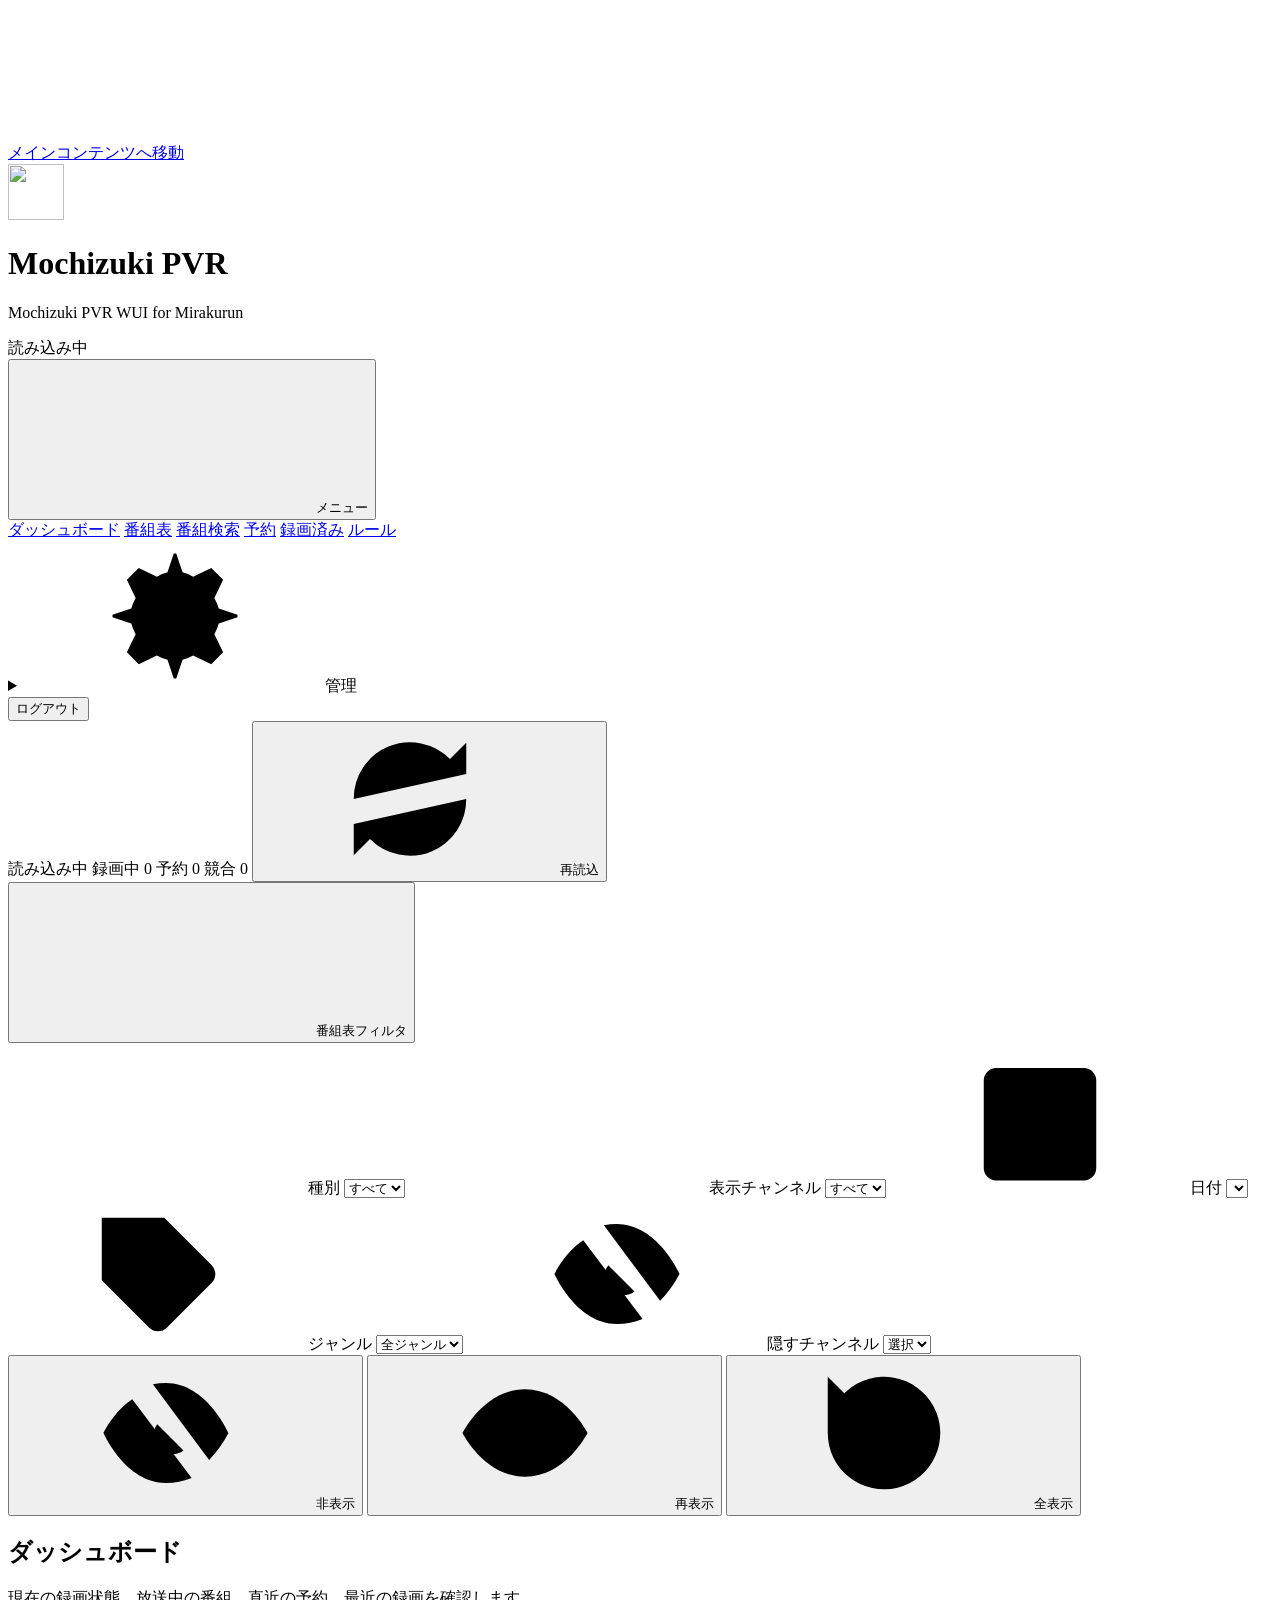
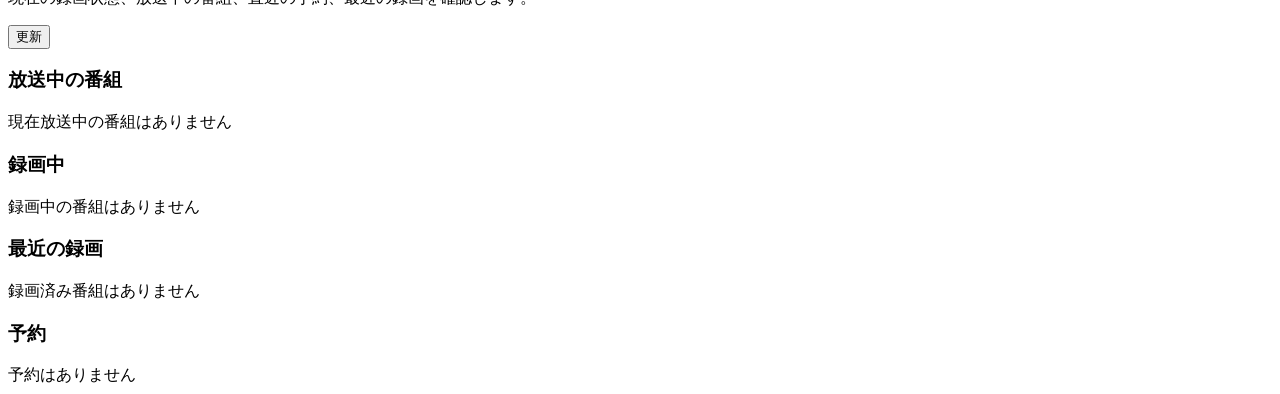
==== commit 634af564: "Show Mochizuki icon beside WUI header title" ====
--- a/web/index.html
+++ b/web/index.html
@@ -4,7 +4,8 @@
   <meta charset="utf-8">
   <meta name="viewport" content="width=device-width, initial-scale=1, viewport-fit=cover">
   <title>Mochizuki PVR WUI</title>
-  <link rel="icon" href="data:,">
+  <link rel="icon" href="/favicon.ico" sizes="any">
+  <link rel="icon" type="image/png" href="/favicon.png" sizes="256x256">
   <link rel="stylesheet" href="/styles.css">
 </head>
 <body>
@@ -78,9 +79,12 @@
     </symbol>
   </svg>
   <header class="topbar">
-    <div>
-      <h1>Mochizuki PVR</h1>
-      <p>Mochizuki PVR WUI for Mirakurun</p>
+    <div class="title-brand">
+      <img class="title-brand-icon" src="/favicon.png" width="56" height="56" alt="">
+      <div class="title-brand-copy">
+        <h1>Mochizuki PVR</h1>
+        <p>Mochizuki PVR WUI for Mirakurun</p>
+      </div>
     </div>
     <div id="statusBadge" class="status-badge">読み込み中</div>
   </header>
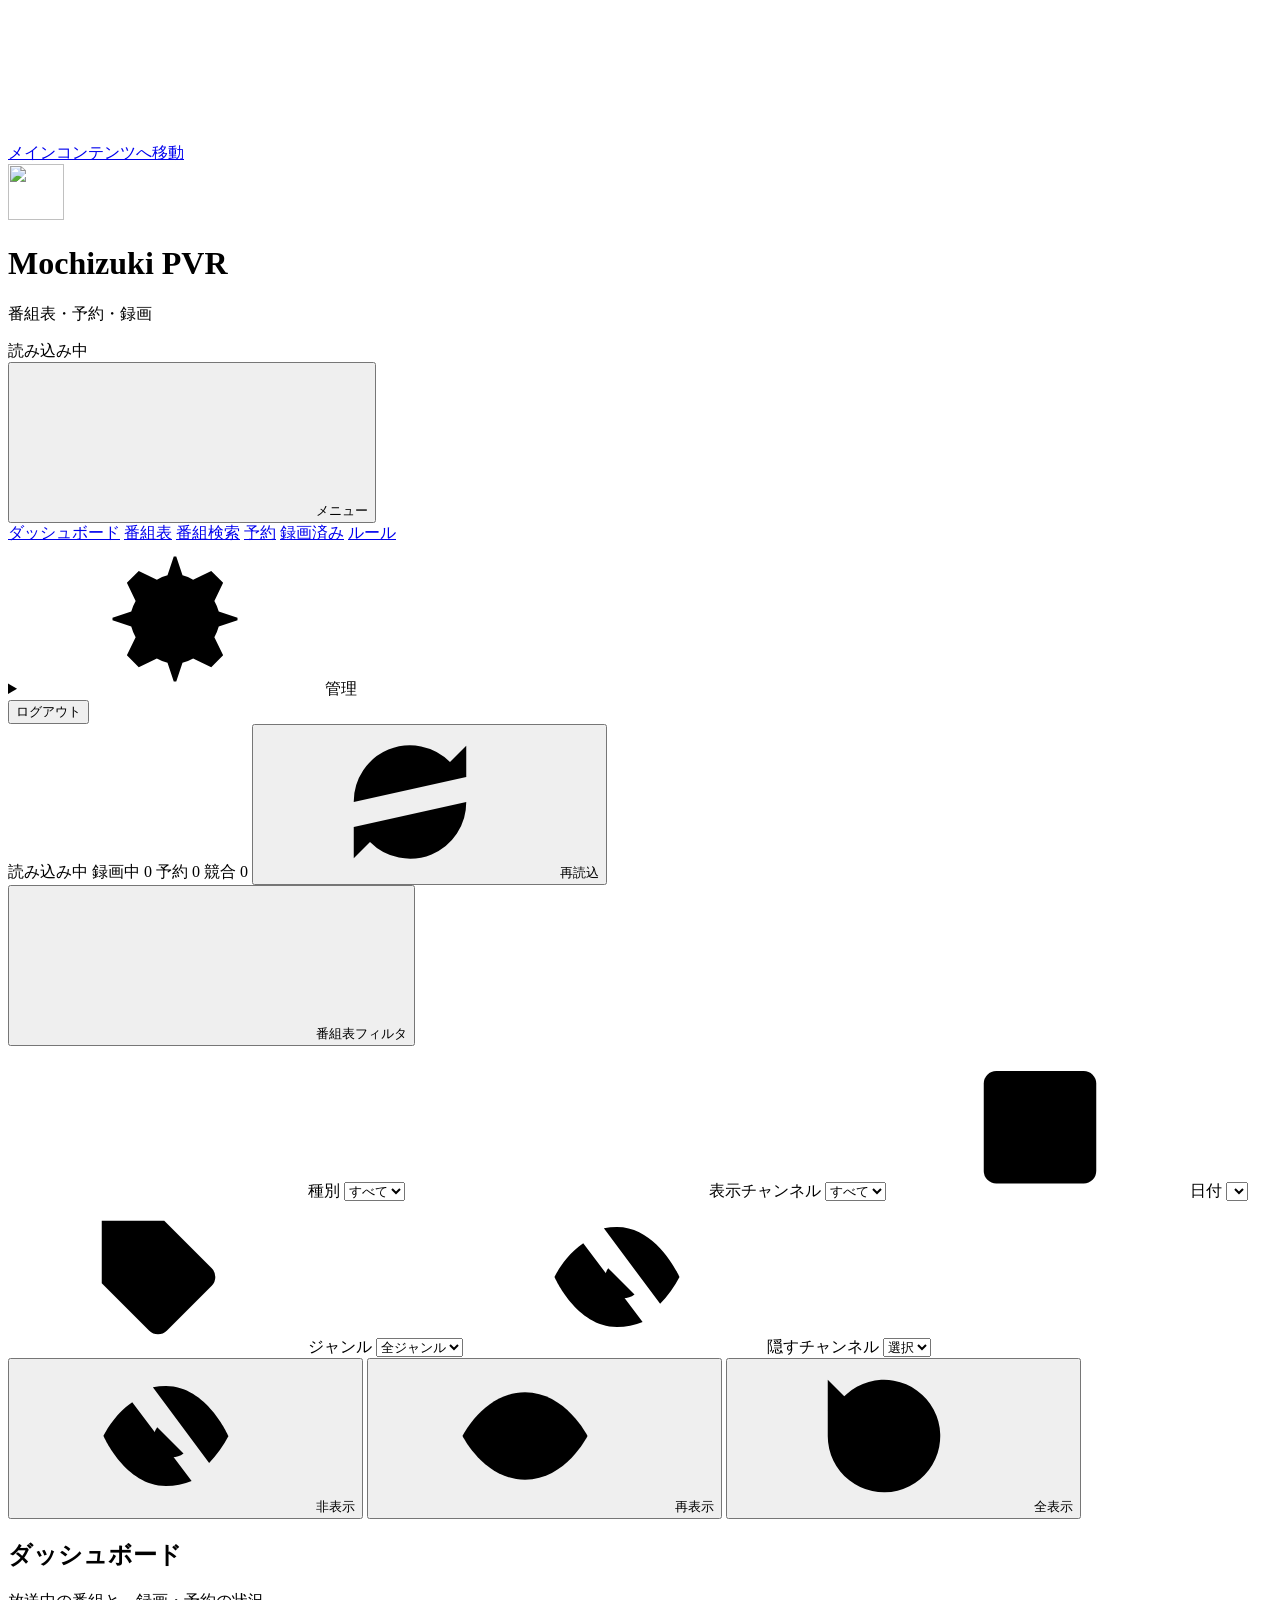
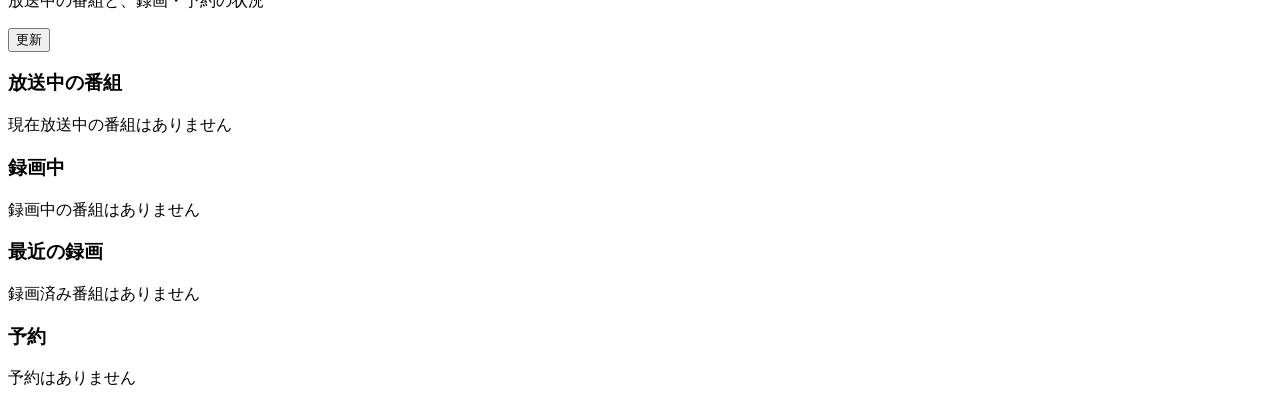
==== commit fafd014c: "fix(ui): improve guide readability and polish recording interface" ====
--- a/web/index.html
+++ b/web/index.html
@@ -83,7 +83,7 @@
       <img class="title-brand-icon" src="/favicon.png" width="56" height="56" alt="">
       <div class="title-brand-copy">
         <h1>Mochizuki PVR</h1>
-        <p>Mochizuki PVR WUI for Mirakurun</p>
+        <p>番組表・予約・録画</p>
       </div>
     </div>
     <div id="statusBadge" class="status-badge">読み込み中</div>
@@ -152,7 +152,7 @@
       <div class="view-head">
         <div>
           <h2>ダッシュボード</h2>
-          <p>現在の録画状態、放送中の番組、直近の予約、最近の録画を確認します。</p>
+          <p>放送中の番組と、録画・予約の状況</p>
         </div>
         <div class="panel-actions">
           <button id="refreshButton" type="button" title="再読込">更新</button>
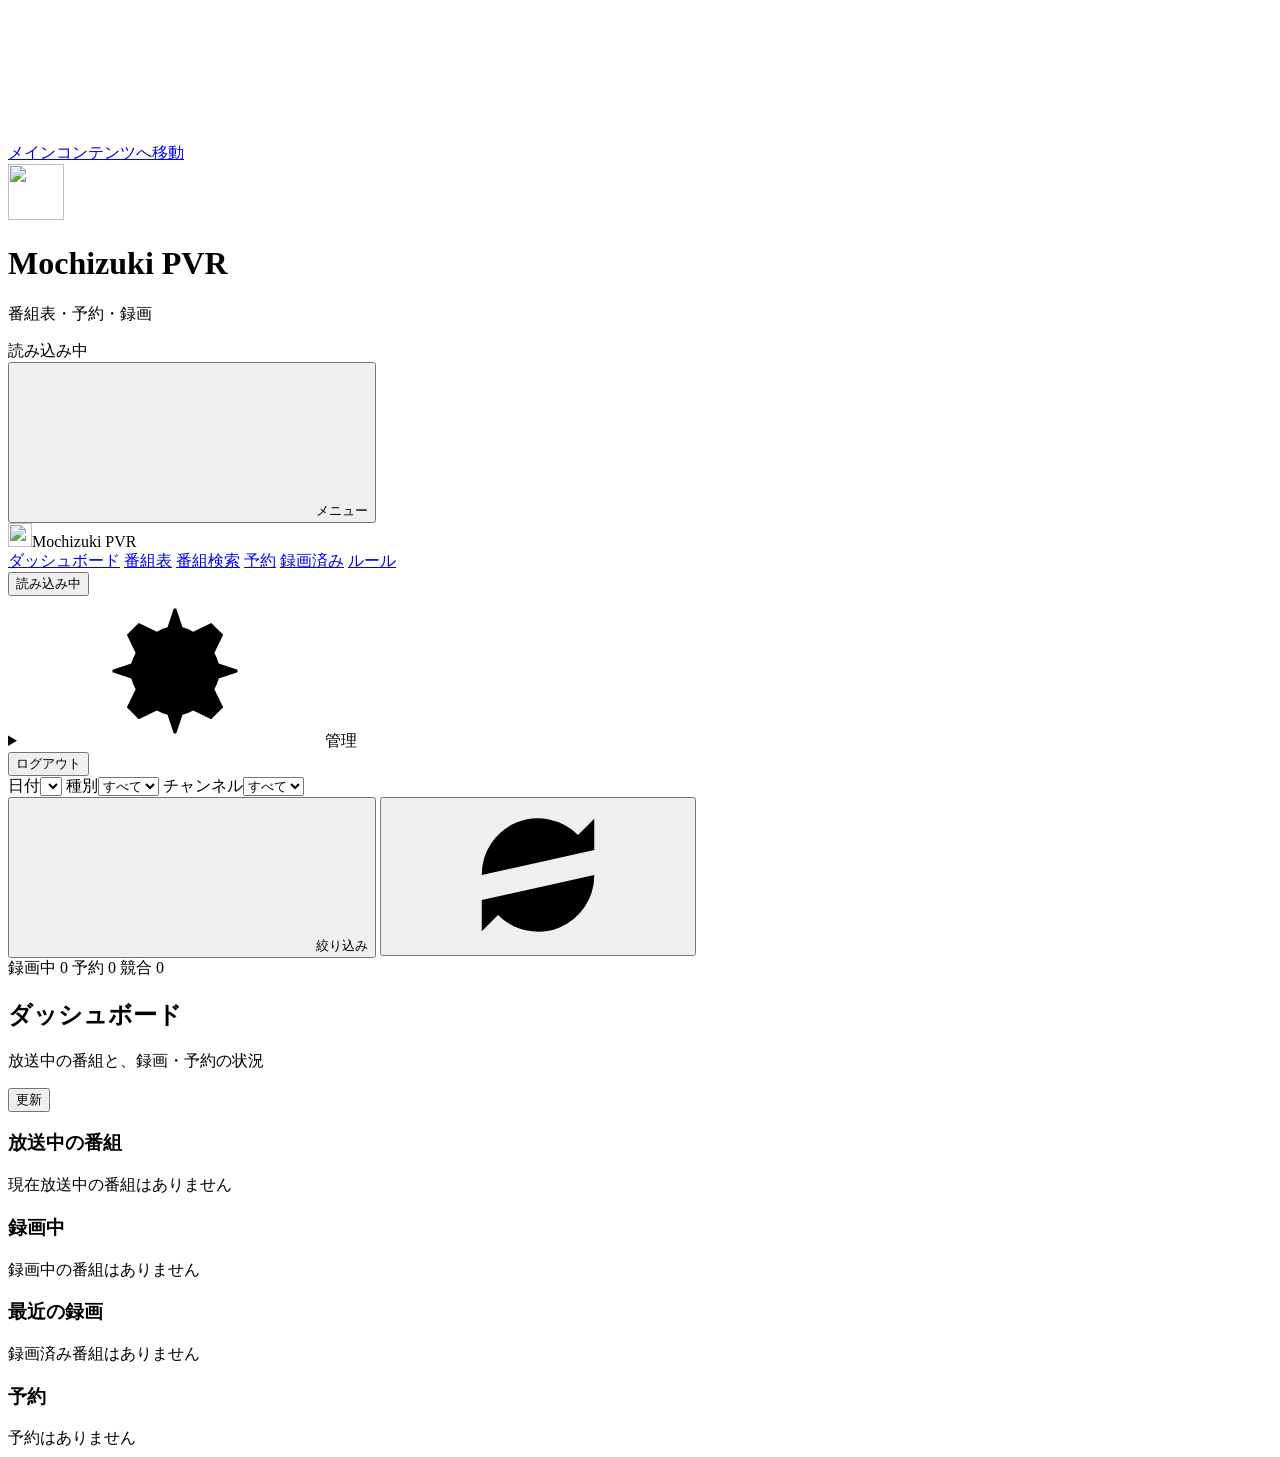
==== commit c2a309d0: "feat(ui): streamline schedule header and graphite dark theme" ====
--- a/web/index.html
+++ b/web/index.html
@@ -90,7 +90,9 @@
   </header>
 
   <nav class="main-nav" aria-label="メインナビゲーション">
+    <div id="mainNavPrimary" class="main-nav-primary">
     <button id="scheduleMenuButton" class="schedule-menu-button icon-button" type="button" title="メニュー" aria-label="メニュー" aria-expanded="false" aria-controls="mainNavDrawer"><svg class="icon"><use href="#icon-list"></use></svg><span class="screen-reader-only">メニュー</span></button>
+    <div class="schedule-brand"><img src="/favicon.png" width="24" height="24" alt=""><span>Mochizuki PVR</span></div>
     <div id="mainNavDrawer" class="main-nav-drawer">
       <div class="main-nav-links">
         <a href="#dashboard" data-view-link="dashboard" class="active">ダッシュボード</a>
@@ -101,49 +103,44 @@
         <a href="#rules" data-view-link="rules">ルール</a>
       </div>
     </div>
+    <button id="scheduleOperatorStatus" class="schedule-status-pill" type="button" aria-controls="scheduleNavControls" title="稼働状況の詳細">読み込み中</button>
     <details class="management-menu">
       <summary class="icon-button" title="管理" aria-label="管理"><svg class="icon"><use href="#icon-settings"></use></svg><span class="screen-reader-only">管理</span></summary>
-      <div class="management-menu-list">
+      <div id="managementMenuList" class="management-menu-list">
         <a href="#status" data-view-link="status">ステータス</a>
         <a href="#settings" data-view-link="settings">設定</a>
         <a href="#logs" data-view-link="logs">ログ</a>
       </div>
     </details>
     <button id="logoutButton" class="secondary-button" type="button">ログアウト</button>
+    <span id="logoutHome" hidden></span>
+    </div>
+    <div id="scheduleToolbar" class="schedule-toolbar" role="group" aria-label="番組表操作">
+      <div id="schedulePrimaryFilters" class="schedule-primary-filters">
+        <label class="schedule-field schedule-day-field" for="scheduleDay"><span>日付</span><select id="scheduleDay"></select></label>
+        <label id="scheduleTypeField" class="schedule-field schedule-type-field" for="scheduleType"><span>種別</span><select id="scheduleType"><option value="">すべて</option><option value="GR">GR</option><option value="BS">BS</option><option value="CS">CS</option><option value="EX">EX</option></select></label>
+        <label id="scheduleChannelField" class="schedule-field schedule-channel-field" for="scheduleChannel"><span>チャンネル</span><select id="scheduleChannel"><option value="">すべて</option></select></label>
+      </div>
+      <button id="scheduleFilterButton" class="schedule-filter-button secondary-button" type="button" aria-expanded="false" aria-controls="scheduleNavControls"><svg class="icon"><use href="#icon-filter"></use></svg><span id="scheduleFilterLabel">絞り込み</span></button>
+      <button id="scheduleRefreshButton" class="icon-button secondary-button" type="button" title="再読込" aria-label="再読込"><svg class="icon"><use href="#icon-refresh-cw"></use></svg></button>
     <div id="scheduleStatusSummary" class="schedule-status-summary">
-      <span id="scheduleOperatorStatus" class="schedule-status-pill">読み込み中</span>
       <span id="scheduleRecordingSummary">録画中 0</span>
       <span id="scheduleReserveSummary">予約 0</span>
       <span id="scheduleConflictSummary" class="schedule-conflict-summary">競合 0</span>
-      <button id="scheduleRefreshButton" class="icon-button" type="button" title="再読込" aria-label="再読込"><svg class="icon"><use href="#icon-refresh-cw"></use></svg><span class="screen-reader-only">再読込</span></button>
     </div>
-    <button id="scheduleFilterButton" class="schedule-filter-button icon-button" type="button" title="番組表フィルタ" aria-label="番組表フィルタ" aria-expanded="false" aria-controls="scheduleNavControls"><svg class="icon"><use href="#icon-filter"></use></svg><span class="screen-reader-only">番組表フィルタ</span></button>
-    <div id="scheduleNavControls" class="schedule-nav-controls" aria-label="番組表フィルタ">
-      <label class="icon-field-label" for="scheduleType" title="種別"><svg class="icon"><use href="#icon-filter"></use></svg><span class="screen-reader-only">種別</span></label>
-      <select id="scheduleType">
-        <option value="">すべて</option>
-        <option value="GR">GR</option>
-        <option value="BS">BS</option>
-        <option value="CS">CS</option>
-        <option value="EX">EX</option>
-      </select>
-      <label class="icon-field-label" for="scheduleChannel" title="表示チャンネル"><svg class="icon"><use href="#icon-list"></use></svg><span class="screen-reader-only">表示チャンネル</span></label>
-      <select id="scheduleChannel">
-        <option value="">すべて</option>
-      </select>
-      <label class="icon-field-label" for="scheduleDay" title="日付"><svg class="icon"><use href="#icon-calendar"></use></svg><span class="screen-reader-only">日付</span></label>
-      <select id="scheduleDay"></select>
-      <label class="icon-field-label" for="scheduleGenre" title="ジャンル"><svg class="icon"><use href="#icon-tag"></use></svg><span class="screen-reader-only">ジャンル</span></label>
-      <select id="scheduleGenre">
-        <option value="">全ジャンル</option>
-      </select>
-      <label class="icon-field-label" for="scheduleHiddenChannel" title="隠すチャンネル"><svg class="icon"><use href="#icon-eye-off"></use></svg><span class="screen-reader-only">隠すチャンネル</span></label>
-      <select id="scheduleHiddenChannel">
-        <option value="">選択</option>
-      </select>
-      <button id="scheduleHideChannelButton" class="icon-button" type="button" title="選択したチャンネルを番組表から非表示にする" aria-label="選択したチャンネルを番組表から非表示にする"><svg class="icon"><use href="#icon-eye-off"></use></svg><span class="screen-reader-only">非表示</span></button>
-      <button id="scheduleShowChannelButton" class="icon-button" type="button" title="選択したチャンネルを番組表に戻す" aria-label="選択したチャンネルを番組表に戻す"><svg class="icon"><use href="#icon-eye"></use></svg><span class="screen-reader-only">再表示</span></button>
-      <button id="scheduleClearHiddenButton" class="icon-button" type="button" title="非表示チャンネルをすべて戻す" aria-label="非表示チャンネルをすべて戻す"><svg class="icon"><use href="#icon-rotate-ccw"></use></svg><span class="screen-reader-only">全表示</span></button>
+    <div id="scheduleNavControls" class="schedule-nav-controls" role="region" aria-label="番組表の絞り込み" hidden inert>
+      <div id="scheduleCompactFilters" class="schedule-compact-filters"></div>
+      <label class="schedule-field" for="scheduleGenre"><span>ジャンル</span><select id="scheduleGenre"><option value="">全ジャンル</option></select></label>
+      <div id="scheduleRangeSlot"></div>
+      <label class="schedule-field" for="scheduleHiddenChannel"><span>表示する局</span><select id="scheduleHiddenChannel"><option value="">選択</option></select></label>
+      <div class="schedule-channel-visibility-actions">
+        <button id="scheduleHideChannelButton" class="secondary-button" type="button">非表示にする</button>
+        <button id="scheduleShowChannelButton" class="secondary-button" type="button">再表示する</button>
+        <button id="scheduleClearHiddenButton" class="secondary-button" type="button">全局を表示</button>
+      </div>
+      <button id="scheduleResetFilters" class="secondary-button" type="button">絞り込みを解除</button>
+      <p id="scheduleOperationalDetail" class="schedule-operational-detail" tabindex="-1" role="status"></p>
+    </div>
     </div>
   </nav>
 
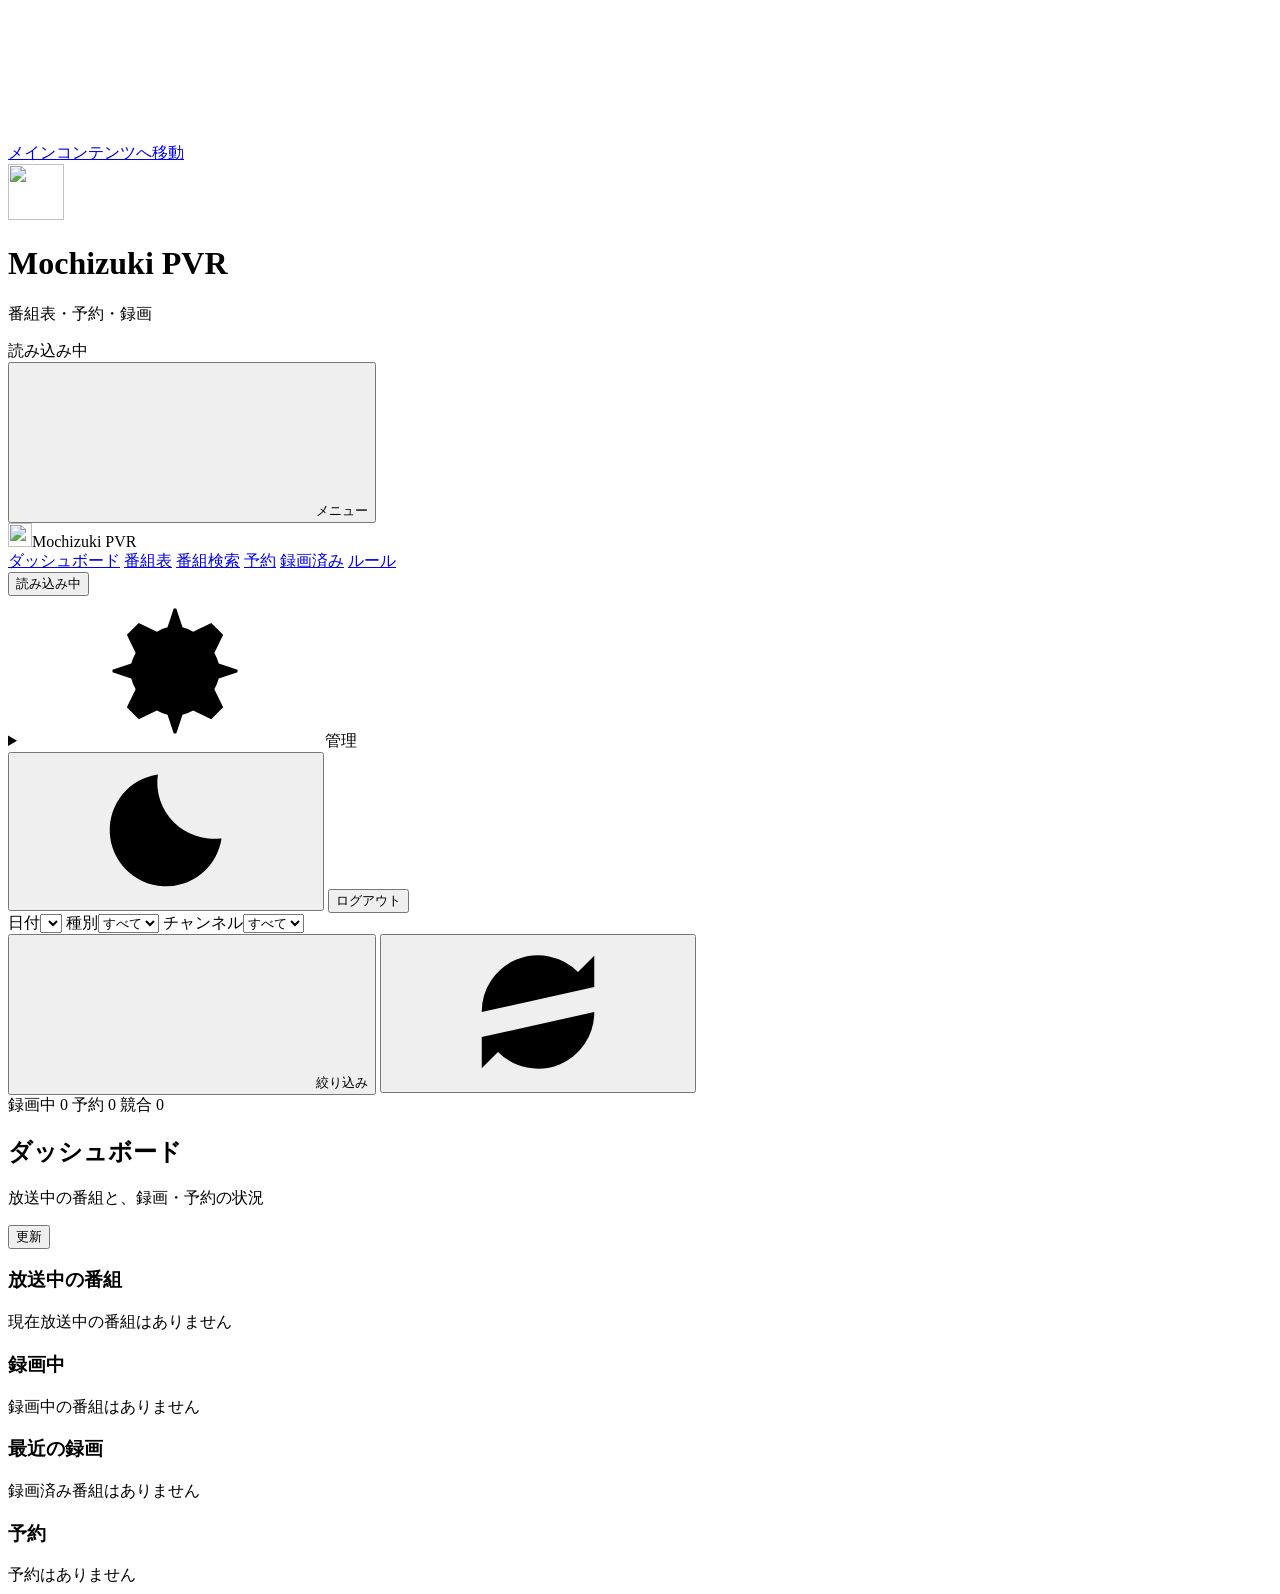
==== commit 970754c2: "feat: add persistent light and dark theme toggle" ====
--- a/web/index.html
+++ b/web/index.html
@@ -6,6 +6,7 @@
   <title>Mochizuki PVR WUI</title>
   <link rel="icon" href="/favicon.ico" sizes="any">
   <link rel="icon" type="image/png" href="/favicon.png" sizes="256x256">
+  <script src="/theme.js"></script>
   <link rel="stylesheet" href="/styles.css">
 </head>
 <body>
@@ -73,6 +74,12 @@
     </symbol>
     <symbol id="icon-settings" viewBox="0 0 24 24">
       <path d="M12.2 2h-.4l-1 3a7.3 7.3 0 0 0-1.7.7L6.2 4.3l-1.9 1.9 1.4 2.9a7.3 7.3 0 0 0-.7 1.7l-3 1v.4l3 1a7.3 7.3 0 0 0 .7 1.7l-1.4 2.9 1.9 1.9 2.9-1.4a7.3 7.3 0 0 0 1.7.7l1 3h.4l1-3a7.3 7.3 0 0 0 1.7-.7l2.9 1.4 1.9-1.9-1.4-2.9a7.3 7.3 0 0 0 .7-1.7l3-1v-.4l-3-1a7.3 7.3 0 0 0-.7-1.7l1.4-2.9-1.9-1.9-2.9 1.4a7.3 7.3 0 0 0-1.7-.7z"></path><circle cx="12" cy="12" r="3"></circle>
+    </symbol>
+    <symbol id="icon-sun" viewBox="0 0 24 24">
+      <circle cx="12" cy="12" r="4"></circle><path d="M12 2v2m0 16v2M2 12h2m16 0h2M4.93 4.93l1.42 1.42m11.3 11.3 1.42 1.42M4.93 19.07l1.42-1.42m11.3-11.3 1.42-1.42"></path>
+    </symbol>
+    <symbol id="icon-moon" viewBox="0 0 24 24">
+      <path d="M20.9 13.3A9 9 0 0 1 10.7 3.1a9 9 0 1 0 10.2 10.2Z"></path>
     </symbol>
     <symbol id="icon-picture-in-picture" viewBox="0 0 24 24">
       <rect x="3" y="5" width="18" height="14" rx="2"></rect><rect x="12" y="11" width="6" height="5" rx="1"></rect>
@@ -112,6 +119,7 @@
         <a href="#logs" data-view-link="logs">ログ</a>
       </div>
     </details>
+    <button id="themeToggleButton" class="theme-toggle-button icon-button" type="button" title="ダークモードに切り替え" aria-label="ダークモードに切り替え"><svg class="icon" aria-hidden="true"><use href="#icon-moon"></use></svg></button>
     <button id="logoutButton" class="secondary-button" type="button">ログアウト</button>
     <span id="logoutHome" hidden></span>
     </div>
